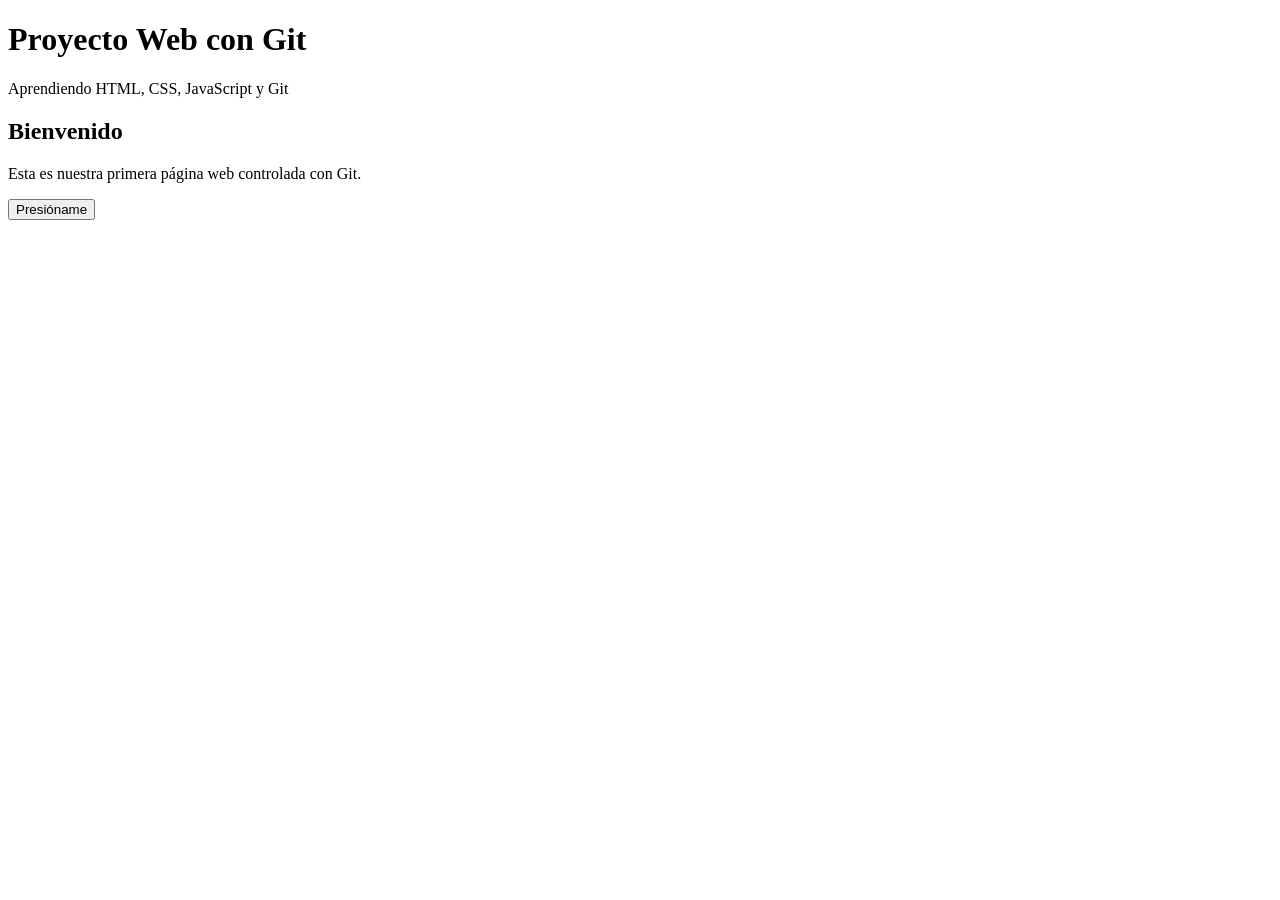
==== index.html @ 407f5565 "Crear estructura HTML inicial" ====
<!DOCTYPE html>
<html lang="es">
<head>
    <meta charset="UTF-8">
    <meta name="viewport" content="width=device-width, initial-scale=1.0">

    <title>Proyecto Web con Git</title>

    <link rel="stylesheet" href="styles.css">
</head>

<body>

    <header>
        <h1>Proyecto Web con Git</h1>
        <p>Aprendiendo HTML, CSS, JavaScript y Git</p>
    </header>

    <main>

        <section class="contenedor">

            <h2>Bienvenido</h2>

            <p id="mensaje">
                Esta es nuestra primera página web controlada con Git.
            </p>

            <button id="btnAccion">
                Presióname
            </button>

        </section>

    </main>

    <script src="script.js"></script>

</body>
</html>
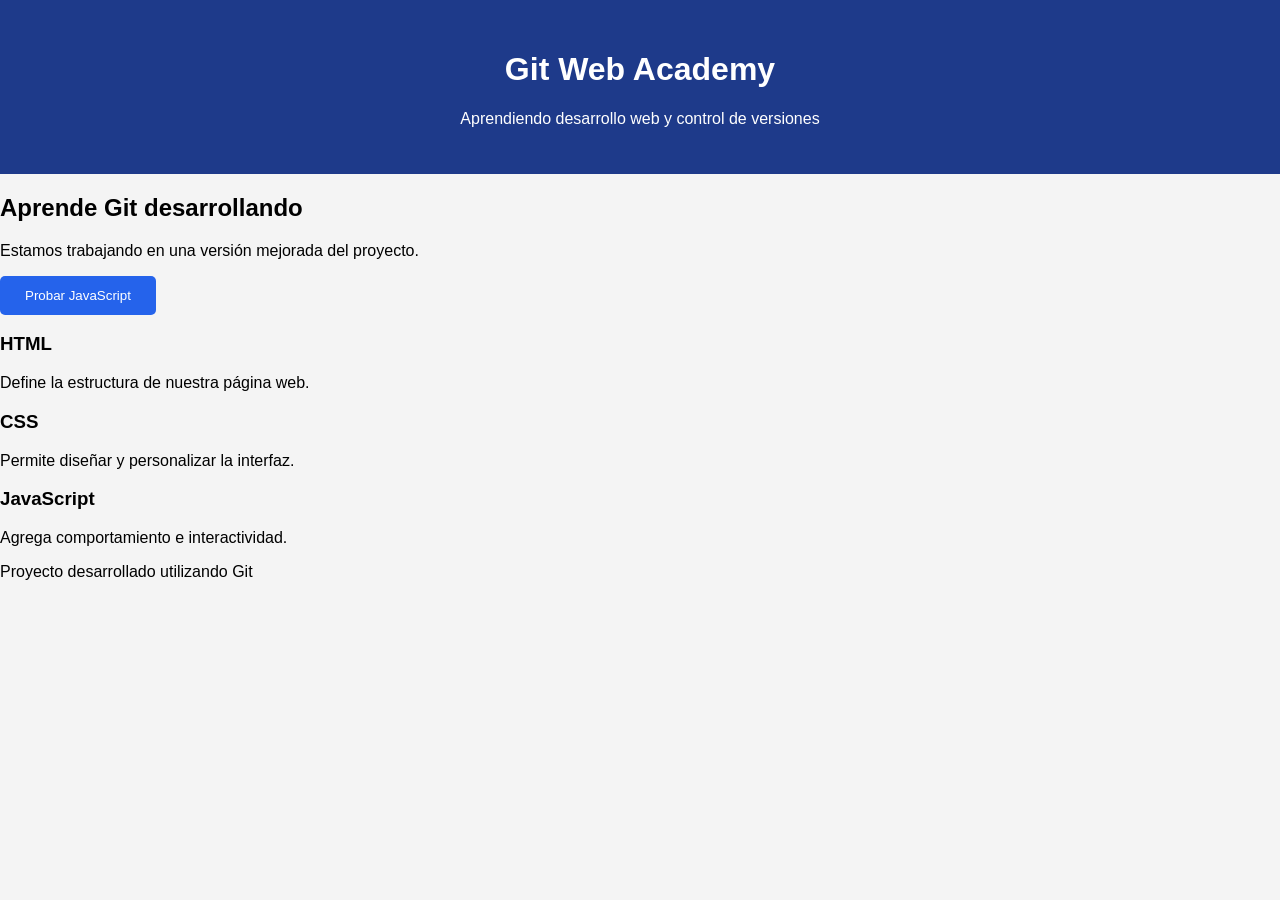
==== commit 05399f9c: "MEJORA HTML" ====
--- a/index.html
+++ b/index.html
@@ -1,40 +1,55 @@
 <!DOCTYPE html>
 <html lang="es">
 <head>
-    <meta charset="UTF-8">
-    <meta name="viewport" content="width=device-width, initial-scale=1.0">
-
-    <title>Proyecto Web con Git</title>
-
-    <link rel="stylesheet" href="styles.css">
+<meta charset="UTF-8">
+<meta name="viewport"
+content="width=device-width, initial-scale=1.0">
+<title>Git Web Academy</title>
+<link rel="stylesheet" href="styles.css">
 </head>
-
 <body>
-
-    <header>
-        <h1>Proyecto Web con Git</h1>
-        <p>Aprendiendo HTML, CSS, JavaScript y Git</p>
-    </header>
-
-    <main>
-
-        <section class="contenedor">
-
-            <h2>Bienvenido</h2>
-
-            <p id="mensaje">
-                Esta es nuestra primera página web controlada con Git.
-            </p>
-
-            <button id="btnAccion">
-                Presióname
-            </button>
-
-        </section>
-
-    </main>
-
-    <script src="script.js"></script>
-
+<header>
+<h1>Git Web Academy</h1>
+<p>
+Aprendiendo desarrollo web y control de versiones
+</p>
+</header>
+<main>
+<section class="hero">
+<h2>Aprende Git desarrollando</h2>
+<p id="mensaje">
+Estamos trabajando en una versión mejorada del proyecto.
+</p>
+<button id="btnAccion">
+Probar JavaScript
+</button>
+</section>
+<section class="tarjetas">
+<article class="tarjeta">
+<h3>HTML</h3>
+<p>
+Define la estructura de nuestra página web.
+</p>
+</article>
+<article class="tarjeta">
+<h3>CSS</h3>
+<p>
+Permite diseñar y personalizar la interfaz.
+</p>
+</article>
+<article class="tarjeta">
+<h3>JavaScript</h3>
+<p>
+Agrega comportamiento e interactividad.
+</p>
+</article>
+</section>
+</main>
+<footer>
+<p>
+Proyecto desarrollado utilizando Git
+</p>
+</footer>
+<script src="script.js"></script>
 </body>
 </html>
--- a/styles.css
+++ b/styles.css
@@ -0,0 +1,35 @@
+body {
+    margin: 0;
+    font-family: Arial, sans-serif;
+    background-color: #f4f4f4;
+}
+
+header {
+    background-color: #1e3a8a;
+    color: white;
+    text-align: center;
+    padding: 30px;
+}
+
+.contenedor {
+    width: 80%;
+    max-width: 700px;
+    margin: 50px auto;
+    background-color: white;
+    padding: 30px;
+    text-align: center;
+    border-radius: 10px;
+}
+
+button {
+    background-color: #2563eb;
+    color: white;
+    border: none;
+    padding: 12px 25px;
+    border-radius: 5px;
+    cursor: pointer;
+}
+
+button:hover {
+    background-color: #1d4ed8;
+}
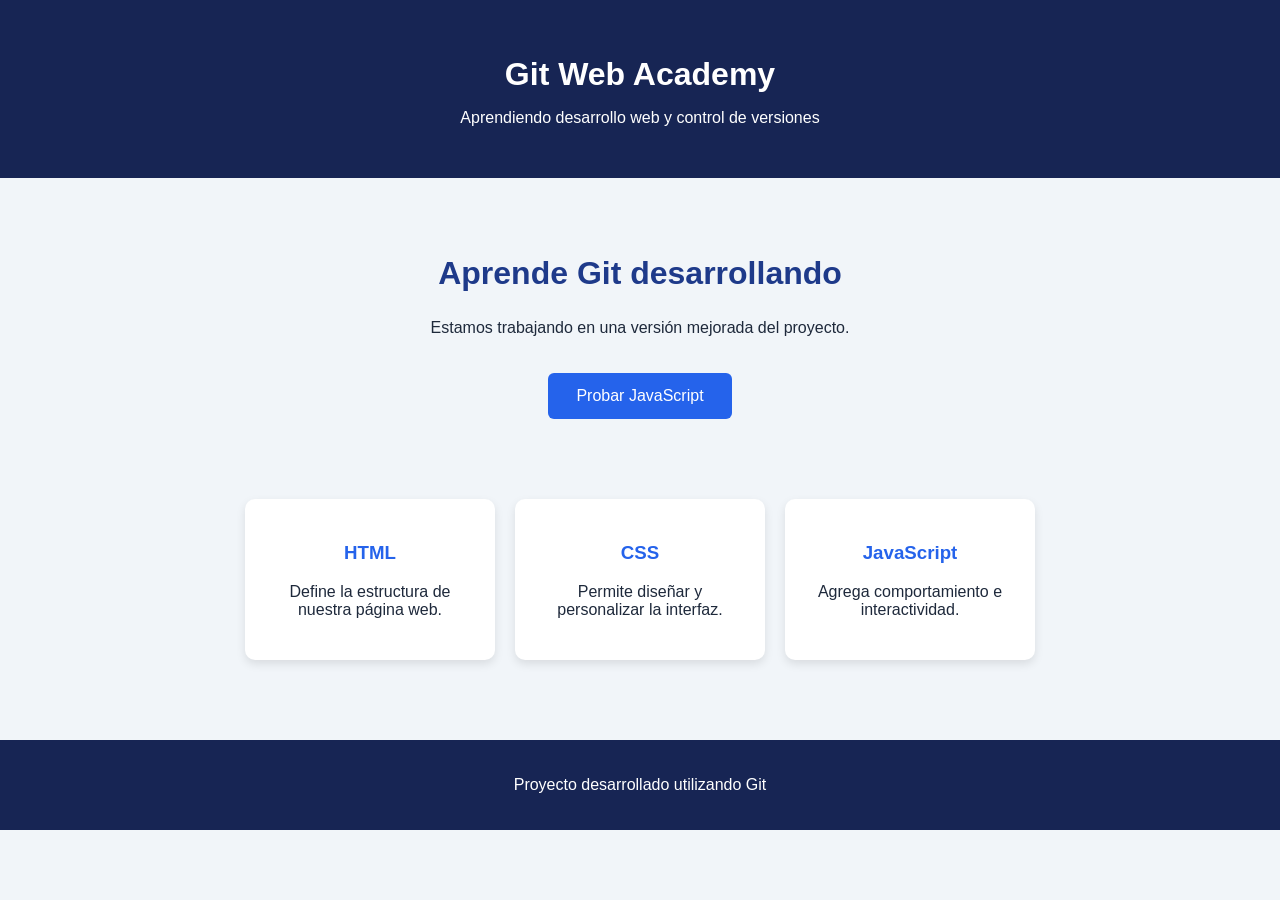
==== commit 914c056d: "IndexMejorado Alvaro Timoteo Costilla" ====
--- a/index.html
+++ b/index.html
@@ -1,55 +1,99 @@
 <!DOCTYPE html>
 <html lang="es">
+
 <head>
-<meta charset="UTF-8">
-<meta name="viewport"
-content="width=device-width, initial-scale=1.0">
-<title>Git Web Academy</title>
-<link rel="stylesheet" href="styles.css">
+
+    <meta charset="UTF-8">
+
+    <meta name="viewport"
+          content="width=device-width, initial-scale=1.0">
+
+    <title>Git Web Academy</title>
+
+    <link rel="stylesheet" href="styles.css">
+
 </head>
+
 <body>
-<header>
-<h1>Git Web Academy</h1>
-<p>
-Aprendiendo desarrollo web y control de versiones
-</p>
-</header>
-<main>
-<section class="hero">
-<h2>Aprende Git desarrollando</h2>
-<p id="mensaje">
-Estamos trabajando en una versión mejorada del proyecto.
-</p>
-<button id="btnAccion">
-Probar JavaScript
-</button>
-</section>
-<section class="tarjetas">
-<article class="tarjeta">
-<h3>HTML</h3>
-<p>
-Define la estructura de nuestra página web.
-</p>
-</article>
-<article class="tarjeta">
-<h3>CSS</h3>
-<p>
-Permite diseñar y personalizar la interfaz.
-</p>
-</article>
-<article class="tarjeta">
-<h3>JavaScript</h3>
-<p>
-Agrega comportamiento e interactividad.
-</p>
-</article>
-</section>
-</main>
-<footer>
-<p>
-Proyecto desarrollado utilizando Git
-</p>
-</footer>
-<script src="script.js"></script>
+
+    <header>
+
+        <h1>Git Web Academy</h1>
+
+        <p>
+            Aprendiendo desarrollo web y control de versiones
+        </p>
+
+    </header>
+
+
+    <main>
+
+        <section class="hero">
+
+            <h2>Aprende Git desarrollando</h2>
+
+            <p id="mensaje">
+                Estamos trabajando en una versión mejorada del proyecto.
+            </p>
+
+            <button id="btnAccion">
+                Probar JavaScript
+            </button>
+
+        </section>
+
+
+        <section class="tarjetas">
+
+            <article class="tarjeta">
+
+                <h3>HTML</h3>
+
+                <p>
+                    Define la estructura de nuestra página web.
+                </p>
+
+            </article>
+
+
+            <article class="tarjeta">
+
+                <h3>CSS</h3>
+
+                <p>
+                    Permite diseñar y personalizar la interfaz.
+                </p>
+
+            </article>
+
+
+            <article class="tarjeta">
+
+                <h3>JavaScript</h3>
+
+                <p>
+                    Agrega comportamiento e interactividad.
+                </p>
+
+            </article>
+
+        </section>
+
+    </main>
+
+
+    <footer>
+
+        <p>
+            Proyecto desarrollado utilizando Git
+        </p>
+
+    </footer>
+
+
+    <script src="script.js"></script>
+
 </body>
+
 </html>
--- a/styles.css
+++ b/styles.css
@@ -1,35 +1,63 @@
+* {
+box-sizing: border-box;
+}
 body {
-    margin: 0;
-    font-family: Arial, sans-serif;
-    background-color: #f4f4f4;
+margin: 0;
+font-family: Arial, sans-serif;
+background-color: #f1f5f9;
+color: #1e293b;
 }
-
 header {
-    background-color: #1e3a8a;
-    color: white;
-    text-align: center;
-    padding: 30px;
+background-color: #172554;
+color: white;
+text-align: center;
+padding: 35px;
 }
-
-.contenedor {
-    width: 80%;
-    max-width: 700px;
-    margin: 50px auto;
-    background-color: white;
-    padding: 30px;
-    text-align: center;
-    border-radius: 10px;
+header h1 {
+margin-bottom: 10px;
 }
-
+.hero {
+text-align: center;
+padding: 50px 20px;
+}
+.hero h2 {
+font-size: 32px;
+color: #1e3a8a;
+}
 button {
-    background-color: #2563eb;
-    color: white;
-    border: none;
-    padding: 12px 25px;
-    border-radius: 5px;
-    cursor: pointer;
+margin-top: 20px;
+background-color: #2563eb;
+color: white;
+border: none;
+padding: 14px 28px;
+border-radius: 6px;
+cursor: pointer;
+font-size: 16px;
 }
-
 button:hover {
-    background-color: #1d4ed8;
+background-color: #1d4ed8;
 }
+.tarjetas {
+display: flex;
+justify-content: center;
+gap: 20px;
+padding: 30px;
+}
+.tarjeta {
+background-color: white;
+width: 250px;
+padding: 25px;
+border-radius: 10px;
+text-align: center;
+box-shadow: 0 4px 10px rgba(0, 0, 0, 0.1);
+}
+.tarjeta h3 {
+color: #2563eb;
+}
+footer {
+margin-top: 50px;
+background-color: #172554;
+color: white;
+text-align: center;
+padding: 20px;
+}
